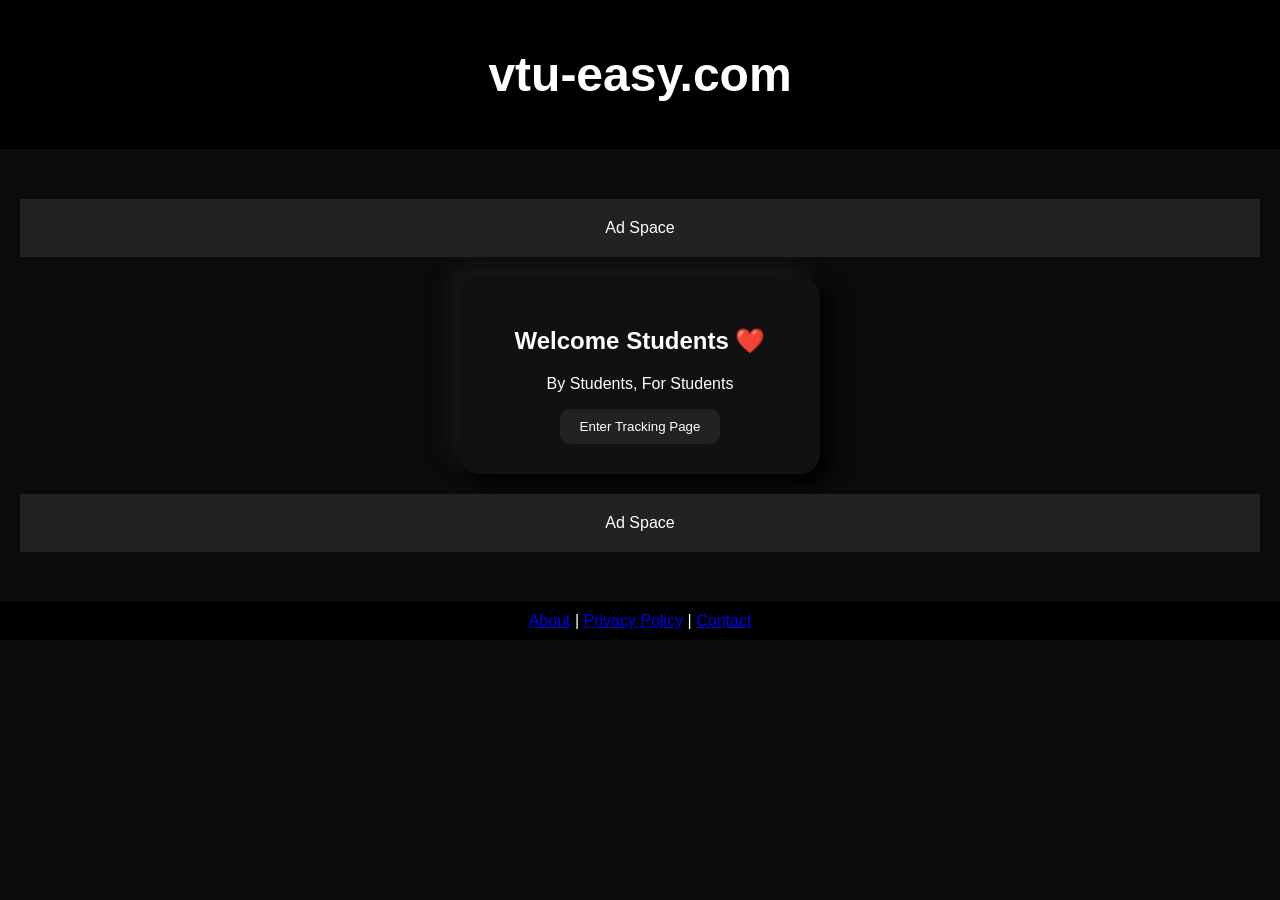
==== index.html @ 79a91858 "Update index.html" ====
<!DOCTYPE html>
<html>
  <script async src="https://pagead2.googlesyndication.com/pagead/js/adsbygoogle.js?client=ca-pub-4595746415136570"
     crossorigin="anonymous"></script>
<head>
  <title>vtu-easy.com</title>
  <link rel="stylesheet" href="style.css">
</head>
  <script async src="https://pagead2.googlesyndication.com/pagead/js/adsbygoogle.js?client=ca-pub-4595746415136570"
     crossorigin="anonymous"></script>
<body>

<header class="header">
  <h1>vtu-easy.com</h1>
</header>

<div class="container">

  <!-- Ad Placeholder -->
  <div class="ad">Ad Space</div>

  <!-- Neumorphic Card -->
  <div class="card">
    <h2>Welcome Students ❤️</h2>
    <p>By Students, For Students</p>

    <form id="accessForm">
      <button type="submit">Enter Tracking Page</button>
    </form>
  </div>

  <!-- Ad -->
  <div class="ad">Ad Space</div>

</div>

<footer class="footer">
  <a href="#">About</a> |
  <a href="#">Privacy Policy</a> |
  <a href="#">Contact</a>
</footer>

<script src="app.js"></script>
</body>
</html>
---- style.css ----
body {
  margin: 0;
  font-family: Arial;
  background: #0b0b0b;
  color: white;
  text-align: center;
}

.header {
  background: black;
  padding: 15px;
  font-size: 24px;
}

.container {
  margin-top: 50px;
}

.card {
  width: 300px;
  margin: auto;
  padding: 30px;
  border-radius: 20px;
  background: #111;
  box-shadow: 10px 10px 20px #000,
              -10px -10px 20px #1a1a1a;
}

button {
  padding: 10px 20px;
  border: none;
  border-radius: 10px;
  background: #222;
  color: white;
  cursor: pointer;
}

button:hover {
  background: #333;
}

.ad {
  margin: 20px;
  padding: 20px;
  background: #222;
}

.footer {
  margin-top: 50px;
  padding: 10px;
  background: black;
}
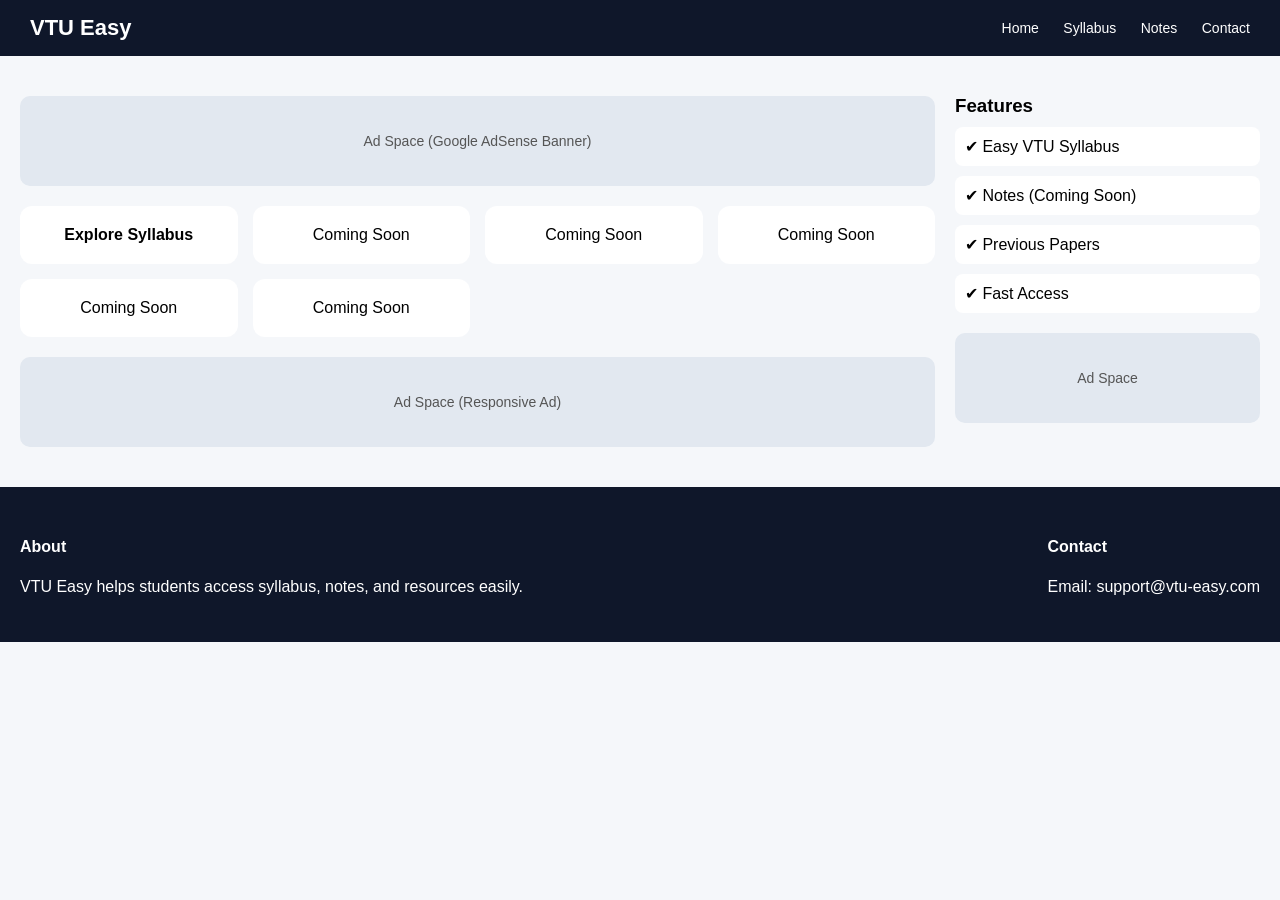
==== commit 7ce44d06: "Revamp index.html with new layout and styles Updated the structure and styling of the HTML page, inc" ====
--- a/index.html
+++ b/index.html
@@ -1,45 +1,191 @@
 <!DOCTYPE html>
-<html>
-  <script async src="https://pagead2.googlesyndication.com/pagead/js/adsbygoogle.js?client=ca-pub-4595746415136570"
-     crossorigin="anonymous"></script>
+<html lang="en">
 <head>
-  <title>vtu-easy.com</title>
-  <link rel="stylesheet" href="style.css">
+<meta charset="UTF-8">
+<meta name="viewport" content="width=device-width, initial-scale=1.0">
+<title>VTU Easy</title>
+
+<style>
+body {
+    margin: 0;
+    font-family: Arial, sans-serif;
+    background: #f5f7fa;
+}
+
+/* HEADER */
+header {
+    display: flex;
+    justify-content: space-between;
+    align-items: center;
+    background: #0f172a;
+    color: white;
+    padding: 15px 30px;
+}
+
+header h1 {
+    margin: 0;
+    font-size: 22px;
+}
+
+nav a {
+    color: white;
+    margin-left: 20px;
+    text-decoration: none;
+    font-size: 14px;
+}
+
+/* MAIN LAYOUT */
+.container {
+    display: flex;
+    padding: 20px;
+}
+
+/* LEFT CONTENT */
+.main {
+    flex: 3;
+}
+
+/* RIGHT FEATURES */
+.sidebar {
+    flex: 1;
+    margin-left: 20px;
+}
+
+.sidebar h3 {
+    margin-bottom: 10px;
+}
+
+.feature {
+    background: white;
+    padding: 10px;
+    margin-bottom: 10px;
+    border-radius: 8px;
+}
+
+/* CARDS */
+.cards {
+    display: grid;
+    grid-template-columns: repeat(auto-fit, minmax(180px, 1fr));
+    gap: 15px;
+}
+
+.card {
+    background: white;
+    padding: 20px;
+    border-radius: 12px;
+    text-align: center;
+    transition: 0.2s;
+    cursor: pointer;
+}
+
+.card:hover {
+    transform: translateY(-5px);
+}
+
+.card a {
+    text-decoration: none;
+    color: black;
+    font-weight: bold;
+}
+
+/* ADS SPACE */
+.ad {
+    background: #e2e8f0;
+    height: 90px;
+    display: flex;
+    justify-content: center;
+    align-items: center;
+    margin: 20px 0;
+    border-radius: 10px;
+    font-size: 14px;
+    color: #555;
+}
+
+/* FOOTER */
+footer {
+    background: #0f172a;
+    color: white;
+    padding: 20px;
+    display: flex;
+    justify-content: space-between;
+    flex-wrap: wrap;
+}
+
+footer div {
+    margin: 10px 0;
+}
+</style>
 </head>
-  <script async src="https://pagead2.googlesyndication.com/pagead/js/adsbygoogle.js?client=ca-pub-4595746415136570"
-     crossorigin="anonymous"></script>
+
 <body>
 
-<header class="header">
-  <h1>vtu-easy.com</h1>
+<!-- HEADER -->
+<header>
+    <h1>VTU Easy</h1>
+    <nav>
+        <a href="#">Home</a>
+        <a href="scheme.html">Syllabus</a>
+        <a href="#">Notes</a>
+        <a href="#">Contact</a>
+    </nav>
 </header>
 
+<!-- MAIN -->
 <div class="container">
 
-  <!-- Ad Placeholder -->
-  <div class="ad">Ad Space</div>
+    <!-- LEFT -->
+    <div class="main">
 
-  <!-- Neumorphic Card -->
-  <div class="card">
-    <h2>Welcome Students ❤️</h2>
-    <p>By Students, For Students</p>
+        <!-- ADS TOP -->
+        <div class="ad">Ad Space (Google AdSense Banner)</div>
 
-    <form id="accessForm">
-      <button type="submit">Enter Tracking Page</button>
-    </form>
-  </div>
+        <!-- CARDS -->
+        <div class="cards">
 
-  <!-- Ad -->
-  <div class="ad">Ad Space</div>
+            <div class="card">
+                <a href="scheme.html">Explore Syllabus</a>
+            </div>
+
+            <div class="card">Coming Soon</div>
+            <div class="card">Coming Soon</div>
+            <div class="card">Coming Soon</div>
+            <div class="card">Coming Soon</div>
+            <div class="card">Coming Soon</div>
+
+        </div>
+
+        <!-- ADS MIDDLE -->
+        <div class="ad">Ad Space (Responsive Ad)</div>
+
+    </div>
+
+    <!-- RIGHT SIDEBAR -->
+    <div class="sidebar">
+        <h3>Features</h3>
+
+        <div class="feature">✔ Easy VTU Syllabus</div>
+        <div class="feature">✔ Notes (Coming Soon)</div>
+        <div class="feature">✔ Previous Papers</div>
+        <div class="feature">✔ Fast Access</div>
+
+        <!-- SIDEBAR AD -->
+        <div class="ad">Ad Space</div>
+    </div>
 
 </div>
 
-<footer class="footer">
-  <a href="#">About</a> |
-  <a href="#">Privacy Policy</a> |
-  <a href="#">Contact</a>
+<!-- FOOTER -->
+<footer>
+    <div>
+        <h4>About</h4>
+        <p>VTU Easy helps students access syllabus, notes, and resources easily.</p>
+    </div>
+
+    <div>
+        <h4>Contact</h4>
+        <p>Email: support@vtu-easy.com</p>
+    </div>
 </footer>
 
-<script src="app.js"></script>
 </body>
 </html>
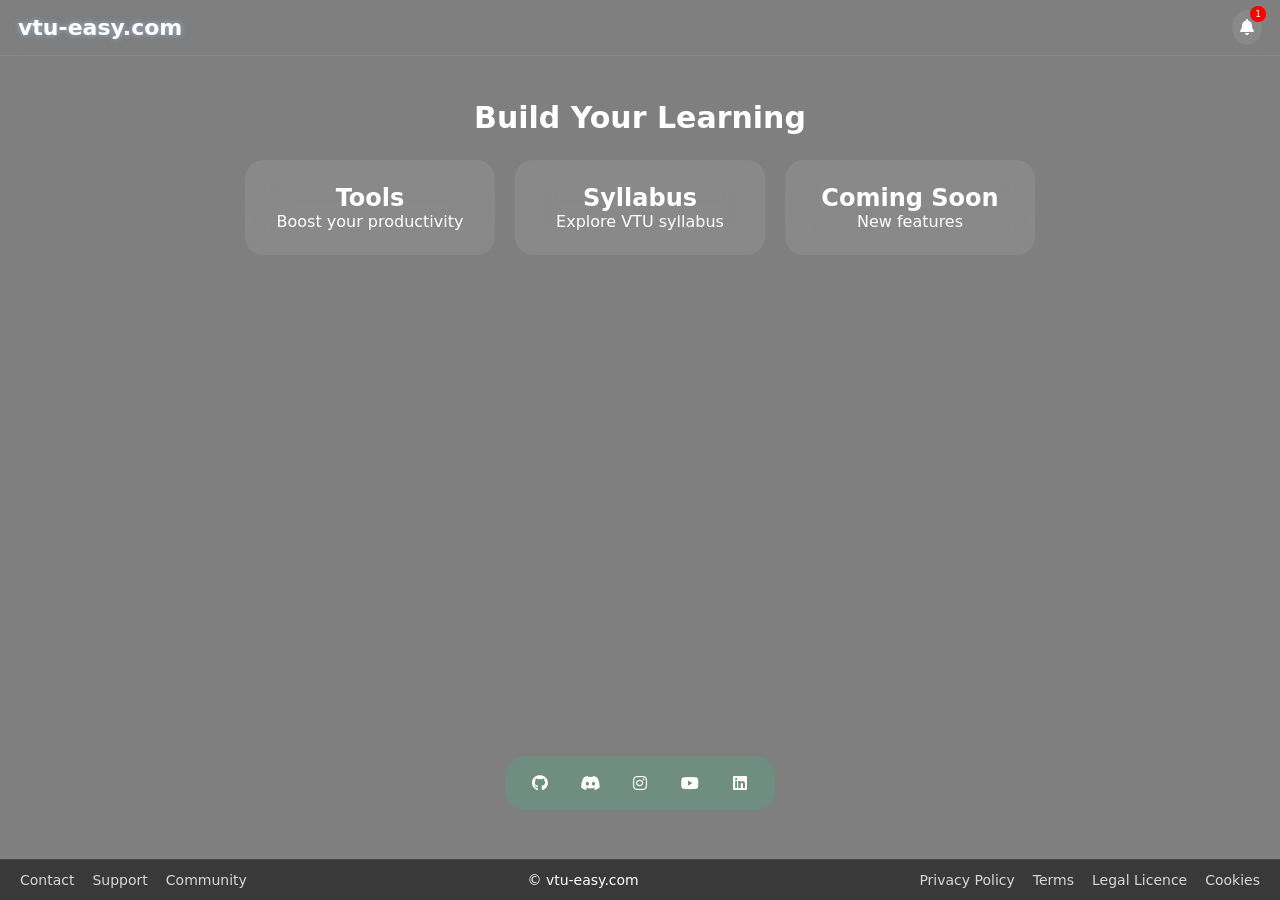
==== commit 146a8769: "Refactor index.html with new design and features" ====
--- a/index.html
+++ b/index.html
@@ -3,189 +3,365 @@
 <head>
 <meta charset="UTF-8">
 <meta name="viewport" content="width=device-width, initial-scale=1.0">
-<title>VTU Easy</title>
+<title>vtu-easy</title>
+
+<link href="https://cdnjs.cloudflare.com/ajax/libs/font-awesome/6.5.0/css/all.min.css" rel="stylesheet">
 
 <style>
-body {
-    margin: 0;
-    font-family: Arial, sans-serif;
-    background: #f5f7fa;
+
+/* RESET */
+*{
+  margin:0;
+  padding:0;
+  box-sizing:border-box;
+  font-family: system-ui, sans-serif;
+}
+
+body{
+  min-height:100vh;
+  overflow-x:hidden;
+  overflow-y:auto;
+  background:#00000080;
+  color:white;
+}
+
+/* BACKGROUND */
+#bg{
+  position:fixed;
+  inset:0;
+  z-index:-5;
+}
+#bg video, #bg img{
+  width:100%;
+  height:100%;
+  object-fit:cover;
 }
 
 /* HEADER */
-header {
-    display: flex;
-    justify-content: space-between;
-    align-items: center;
-    background: #0f172a;
-    color: white;
-    padding: 15px 30px;
-}
-
-header h1 {
-    margin: 0;
-    font-size: 22px;
-}
-
-nav a {
-    color: white;
-    margin-left: 20px;
-    text-decoration: none;
-    font-size: 14px;
-}
-
-/* MAIN LAYOUT */
-.container {
-    display: flex;
-    padding: 20px;
-}
-
-/* LEFT CONTENT */
-.main {
-    flex: 3;
-}
-
-/* RIGHT FEATURES */
-.sidebar {
-    flex: 1;
-    margin-left: 20px;
-}
-
-.sidebar h3 {
-    margin-bottom: 10px;
-}
-
-.feature {
-    background: white;
-    padding: 10px;
-    margin-bottom: 10px;
-    border-radius: 8px;
+header{
+  position:fixed;
+  top:0;
+  width:100%;
+  display:flex;
+  justify-content:space-between;
+  align-items:center;
+  padding:10px 18px;
+  z-index:9999;
+
+  background:rgba(0, 0, 0, 0);
+  backdrop-filter:blur(16px);
+  border-bottom:1px solid rgba(255,255,255,0.08);
+}
+
+/* LOGO */
+.logo{
+  font-size:22px;
+  font-weight:600;
+  color:white;
+  text-decoration:none;
+
+  text-shadow:
+    0 0 6px rgba(255,255,255,0.4),
+    0 0 12px rgba(0,150,255,0.3);
+}
+
+/* NOTIFICATION */
+.notify{
+  position:relative;
+  background:rgba(255,255,255,0.08);
+  padding:8px;
+  border-radius:50%;
+  backdrop-filter:blur(10px);
+  cursor:pointer;
+}
+.notify::after{
+  content:'1';
+  position:absolute;
+  top:-4px;
+  right:-4px;
+  background:red;
+  font-size:9px;
+  padding:3px 5px;
+  border-radius:50%;
+}
+
+/* MAIN */
+.main{
+  padding-top:100px;
+  padding-bottom:180px;
+  display:flex;
+  justify-content:center;
+}
+
+.container{
+  text-align:center;
+  width:100%;
+  max-width:900px;
+}
+
+/* TITLE */
+.title{
+  font-size:30px;
+  font-weight:700;
+  margin-bottom:25px;
 }
 
 /* CARDS */
-.cards {
-    display: grid;
-    grid-template-columns: repeat(auto-fit, minmax(180px, 1fr));
-    gap: 15px;
-}
-
-.card {
-    background: white;
-    padding: 20px;
-    border-radius: 12px;
-    text-align: center;
-    transition: 0.2s;
-    cursor: pointer;
-}
-
-.card:hover {
-    transform: translateY(-5px);
-}
-
-.card a {
-    text-decoration: none;
-    color: black;
-    font-weight: bold;
-}
-
-/* ADS SPACE */
-.ad {
-    background: #e2e8f0;
-    height: 90px;
-    display: flex;
-    justify-content: center;
-    align-items: center;
-    margin: 20px 0;
-    border-radius: 10px;
-    font-size: 14px;
-    color: #555;
+.cards{
+  display:flex;
+  gap:20px;
+  justify-content:center;
+  flex-wrap:wrap;
+}
+
+.card{
+  width:250px;
+  padding:24px;
+  border-radius:18px;
+  background:rgba(255,255,255,0.08);
+  backdrop-filter:blur(18px);
+  transition:.3s;
+  cursor:pointer;
+}
+.card:hover{
+  transform:translateY(-5px);
+  background:rgba(255,255,255,0.15);
+}
+
+/* SOCIAL BAR */
+.social-bar{
+  position:fixed;
+  bottom:90px;
+  left:50%;
+  transform:translateX(-50%);
+  display:flex;
+  gap:16px;
+  padding:10px 18px;
+  border-radius:20px;
+
+  background:rgba(0,255,150,0.12);
+  backdrop-filter:blur(18px);
+
+  z-index:999;
+}
+.social-bar i{
+  width:34px;
+  height:34px;
+  display:flex;
+  align-items:center;
+  justify-content:center;
+  border-radius:50%;
 }
 
 /* FOOTER */
-footer {
-    background: #0f172a;
-    color: white;
-    padding: 20px;
-    display: flex;
-    justify-content: space-between;
-    flex-wrap: wrap;
-}
-
-footer div {
-    margin: 10px 0;
-}
+footer{
+  position:fixed;
+  bottom:0;
+  width:100%;
+  padding:12px 20px;
+
+  background:rgba(0,0,0,0.55);
+  backdrop-filter:blur(16px);
+  border-top:1px solid rgba(255,255,255,0.08);
+
+  display:flex;
+  justify-content:space-between;
+  align-items:center;
+  flex-wrap:wrap;
+
+  font-size:14px;
+}
+
+/* FOOTER GROUPS */
+.footer-left, .footer-right{
+  display:flex;
+  gap:18px;
+}
+
+footer a{
+  color:white;
+  text-decoration:none;
+  opacity:0.8;
+}
+footer a:hover{
+  opacity:1;
+}
+
+/* MOBILE */
+@media(max-width:768px){
+
+  .cards{
+    flex-direction:column;
+    align-items:center;
+  }
+
+  .title{
+    font-size:24px;
+  }
+
+  .main{
+    padding-bottom:220px;
+  }
+
+  footer{
+    flex-direction:column;
+    gap:6px;
+  }
+}
+
+/* SMALL MOBILE */
+@media(max-width:400px){
+  .social-bar{
+    gap:10px;
+    padding:8px 12px;
+  }
+
+  .social-bar i{
+    width:28px;
+    height:28px;
+    font-size:14px;
+  }
+
+  .logo{
+    font-size:18px;
+  }
+}
+
 </style>
 </head>
 
 <body>
 
+<!-- BG -->
+<div id="bg"></div>
+
 <!-- HEADER -->
 <header>
-    <h1>VTU Easy</h1>
-    <nav>
-        <a href="#">Home</a>
-        <a href="scheme.html">Syllabus</a>
-        <a href="#">Notes</a>
-        <a href="#">Contact</a>
-    </nav>
+  <a href="/" class="logo">vtu-easy.com</a>
+
+  <div class="notify" onclick="goNotify()">
+    <i class="fas fa-bell"></i>
+  </div>
 </header>
 
 <!-- MAIN -->
-<div class="container">
-
-    <!-- LEFT -->
-    <div class="main">
-
-        <!-- ADS TOP -->
-        <div class="ad">Ad Space (Google AdSense Banner)</div>
-
-        <!-- CARDS -->
-        <div class="cards">
-
-            <div class="card">
-                <a href="scheme.html">Explore Syllabus</a>
-            </div>
-
-            <div class="card">Coming Soon</div>
-            <div class="card">Coming Soon</div>
-            <div class="card">Coming Soon</div>
-            <div class="card">Coming Soon</div>
-            <div class="card">Coming Soon</div>
-
-        </div>
-
-        <!-- ADS MIDDLE -->
-        <div class="ad">Ad Space (Responsive Ad)</div>
+<div class="main">
+  <div class="container">
+
+    <div class="title">Build Your Learning</div>
+
+    <div class="cards">
+
+      <div class="card" onclick="go('tools.html')">
+        <h2>Tools</h2>
+        <p>Boost your productivity</p>
+      </div>
+
+      <div class="card" onclick="go('syllabus.html')">
+        <h2>Syllabus</h2>
+        <p>Explore VTU syllabus</p>
+      </div>
+
+      <div class="card">
+        <h2>Coming Soon</h2>
+        <p>New features</p>
+      </div>
 
     </div>
 
-    <!-- RIGHT SIDEBAR -->
-    <div class="sidebar">
-        <h3>Features</h3>
-
-        <div class="feature">✔ Easy VTU Syllabus</div>
-        <div class="feature">✔ Notes (Coming Soon)</div>
-        <div class="feature">✔ Previous Papers</div>
-        <div class="feature">✔ Fast Access</div>
-
-        <!-- SIDEBAR AD -->
-        <div class="ad">Ad Space</div>
-    </div>
-
+  </div>
+</div>
+
+<!-- SOCIAL -->
+<div class="social-bar">
+  <i class="fab fa-github"></i>
+  <i class="fab fa-discord"></i>
+  <i class="fab fa-instagram"></i>
+  <i class="fab fa-youtube"></i>
+  <i class="fab fa-linkedin"></i>
 </div>
 
 <!-- FOOTER -->
 <footer>
-    <div>
-        <h4>About</h4>
-        <p>VTU Easy helps students access syllabus, notes, and resources easily.</p>
-    </div>
-
-    <div>
-        <h4>Contact</h4>
-        <p>Email: support@vtu-easy.com</p>
-    </div>
+
+  <div class="footer-left">
+    <a href="#">Contact</a>
+    <a href="#">Support</a>
+    <a href="#">Community</a>
+  </div>
+
+  <div>© vtu-easy.com</div>
+
+  <div class="footer-right">
+    <a href="#">Privacy Policy</a>
+    <a href="#">Terms</a>
+    <a href="#">Legal Licence</a>
+    <a href="#">Cookies</a>
+  </div>
+
 </footer>
+
+<script>
+
+/* NAVIGATION */
+function go(url){
+  window.location.href = url;
+}
+
+function goNotify(){
+  window.location.href = "notifications.html";
+}
+
+/* BACKGROUND SYSTEM */
+const bg = document.getElementById("bg");
+
+/* LOAD CACHE */
+window.onload = () => {
+  const saved = localStorage.getItem("bg-image");
+  if(saved){
+    bg.innerHTML = `<img src="${saved}">`;
+  }
+};
+
+/* DRAG DROP */
+document.body.addEventListener("dragover", e => e.preventDefault());
+
+document.body.addEventListener("drop", e=>{
+  e.preventDefault();
+
+  const file = e.dataTransfer.files[0];
+  if(!file) return;
+
+  const name = file.name.toLowerCase();
+
+  const isImage =
+    file.type.startsWith("image") ||
+    name.match(/\.(jpg|jpeg|png|webp|bmp|gif|heic|avif)$/);
+
+  const isVideo =
+    file.type.startsWith("video") ||
+    name.match(/\.(mp4|webm|mov|mkv)$/);
+
+  if(isImage){
+    const reader = new FileReader();
+    reader.onload = () => {
+      localStorage.setItem("bg-image", reader.result);
+      bg.innerHTML = `<img src="${reader.result}">`;
+    };
+    reader.readAsDataURL(file);
+  }
+
+  else if(isVideo){
+    const url = URL.createObjectURL(file);
+    bg.innerHTML = `<video src="${url}" autoplay muted loop playsinline></video>`;
+  }
+
+  else{
+    alert("Unsupported file type");
+  }
+});
+
+</script>
 
 </body>
 </html>
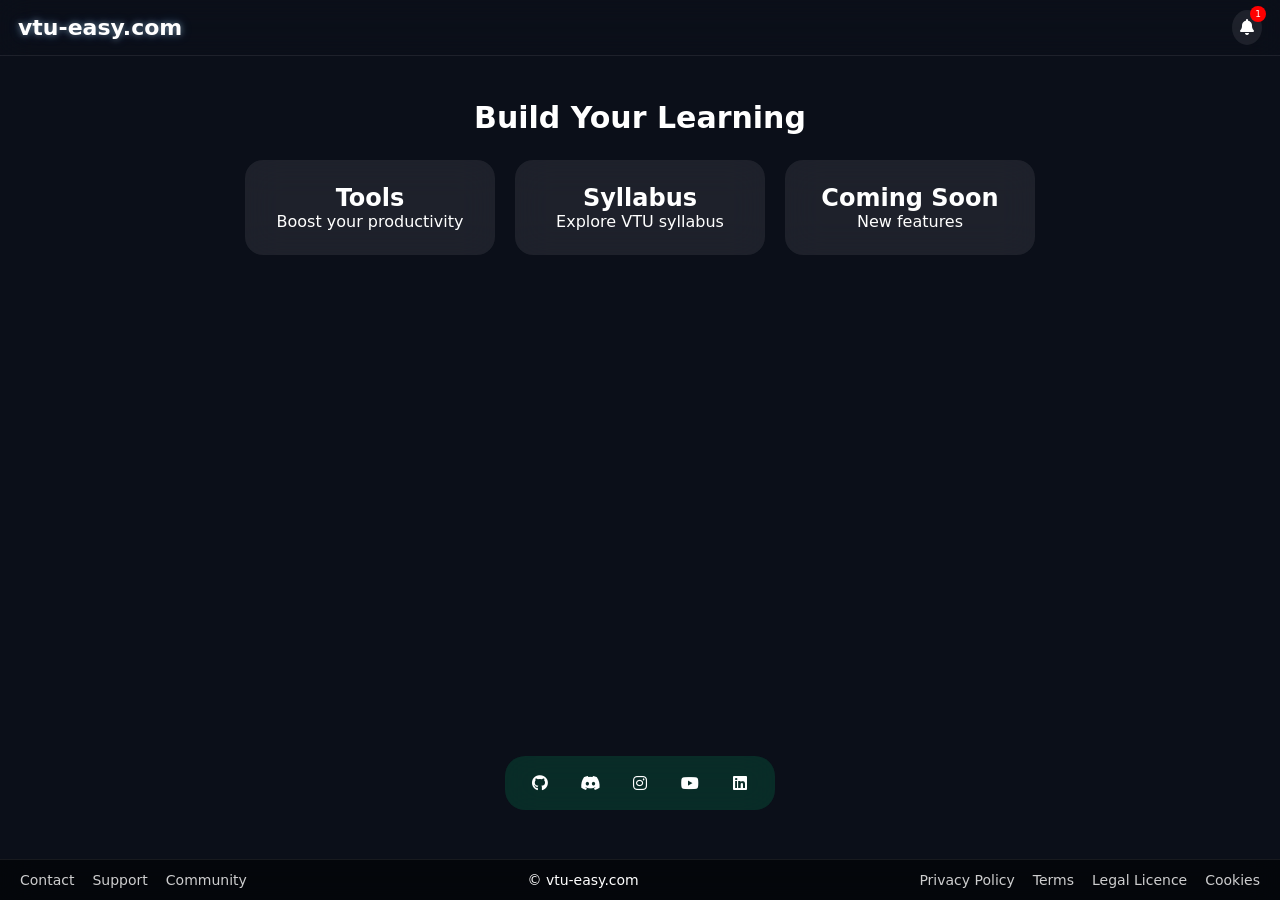
==== commit 27cd32a7: "Update index.html" ====
--- a/index.html
+++ b/index.html
@@ -21,7 +21,7 @@
   min-height:100vh;
   overflow-x:hidden;
   overflow-y:auto;
-  background:#00000080;
+  background: #0b0f19;
   color:white;
 }
 
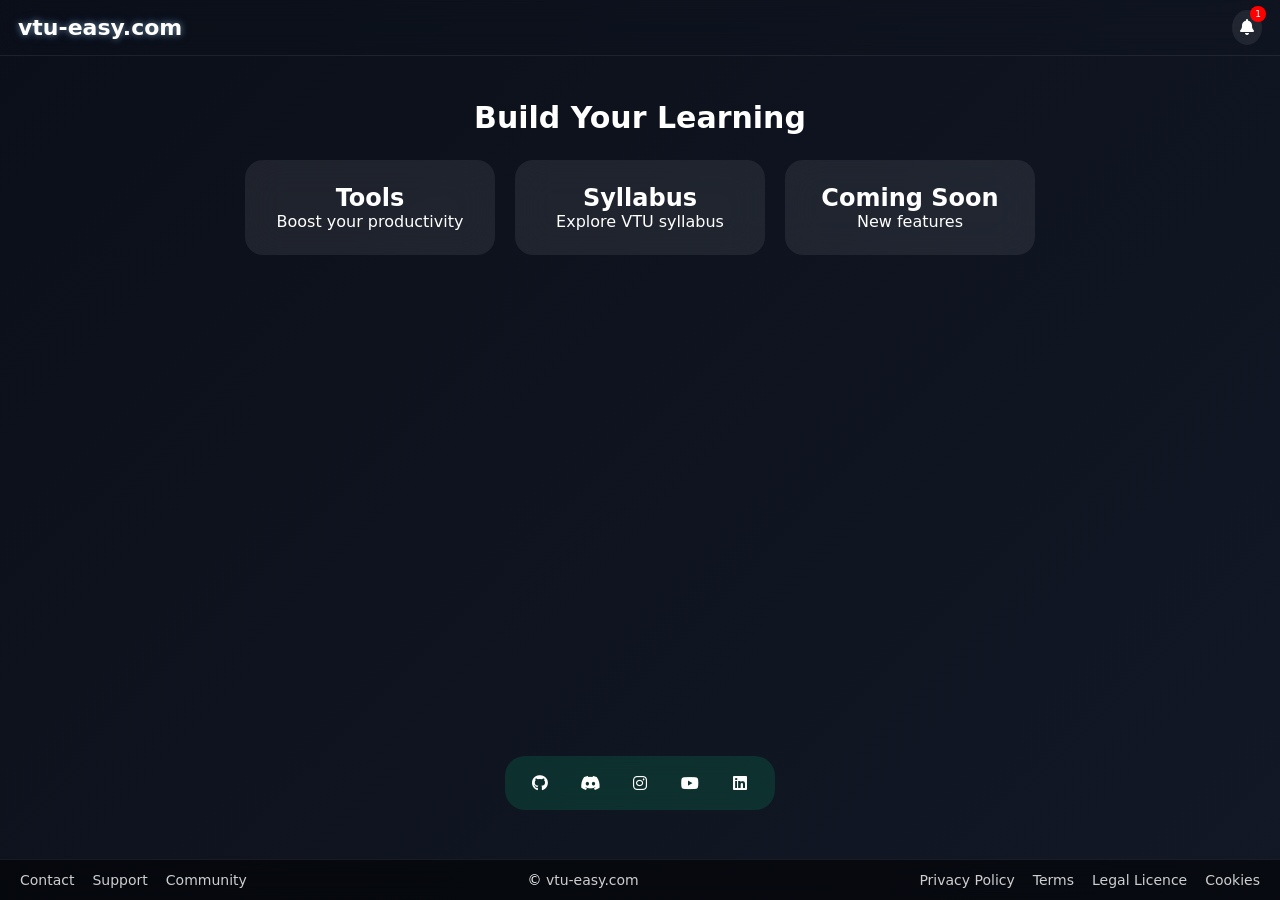
==== commit 4b6dfbfa: "Update index.html" ====
--- a/index.html
+++ b/index.html
@@ -21,7 +21,7 @@
   min-height:100vh;
   overflow-x:hidden;
   overflow-y:auto;
-  background: #0b0f19;
+  background: linear-gradient(135deg, #0b0f19, #121826);
   color:white;
 }
 
@@ -237,7 +237,7 @@
 
 <!-- HEADER -->
 <header>
-  <a href="/" class="logo">vtu-easy.com</a>
+  <a href="https://vtu-easy.com" class="logo">vtu-easy.com</a>
 
   <div class="notify" onclick="goNotify()">
     <i class="fas fa-bell"></i>
@@ -290,7 +290,7 @@
     <a href="#">Community</a>
   </div>
 
-  <div>© vtu-easy.com</div>
+  <div>© <a href="https://vtu-easy.com">vtu-easy.com</a></div>
 
   <div class="footer-right">
     <a href="#">Privacy Policy</a>
